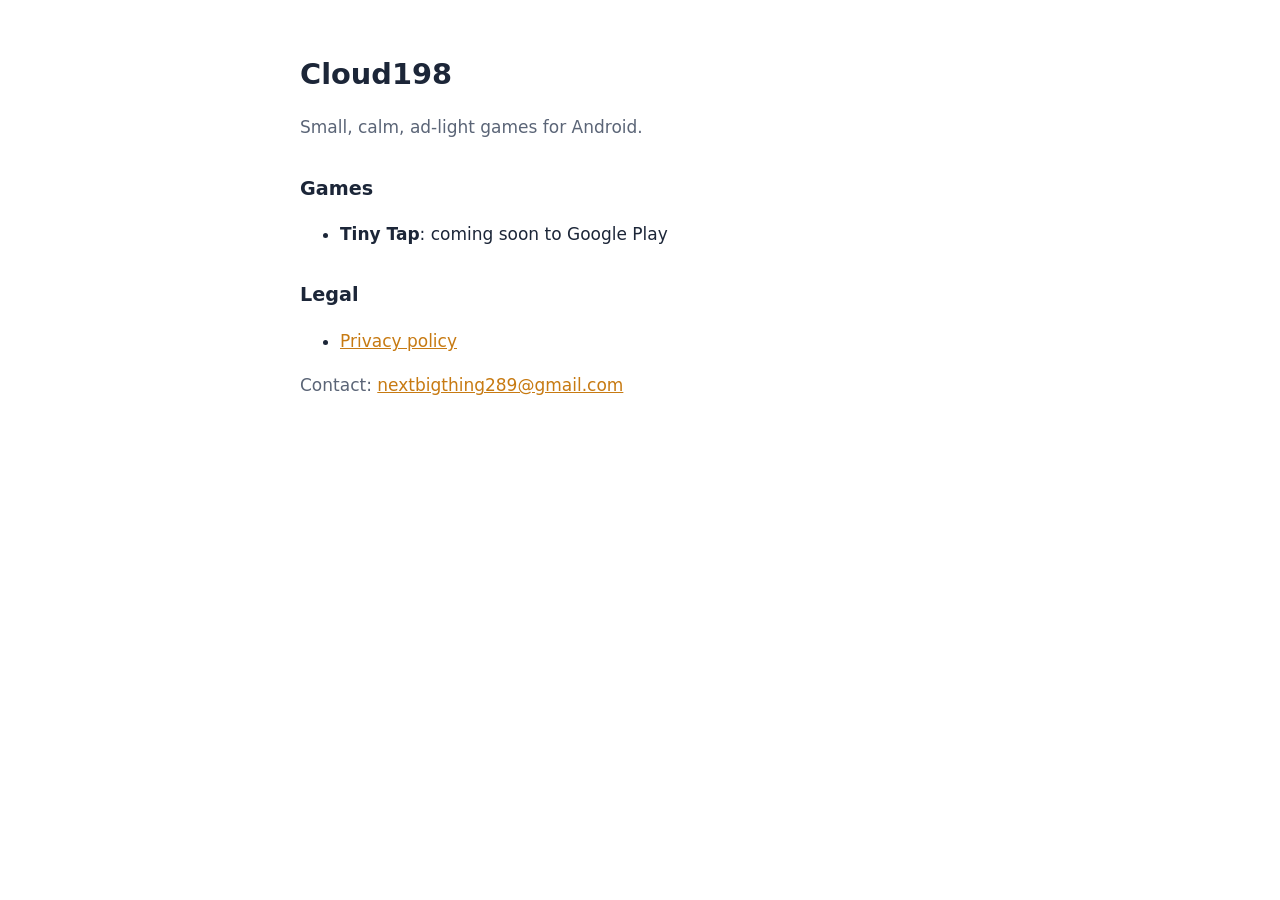
==== index.html @ 1ce3c871 "Developer website and privacy policy for Cloud198" ====
<!doctype html>
<html lang="en">
<head>
  <meta charset="utf-8">
  <meta name="viewport" content="width=device-width, initial-scale=1">
  <title>Cloud198 Games</title>
  <link rel="stylesheet" href="style.css">
</head>
<body>
<main>
  <h1>Cloud198</h1>
  <p class="muted">Small, calm, ad-light games for Android.</p>
  <h2>Games</h2>
  <ul>
    <li><strong>Tiny Tap</strong>: coming soon to Google Play</li>
  </ul>
  <h2>Legal</h2>
  <ul>
    <li><a href="privacy.html">Privacy policy</a></li>
  </ul>
  <p class="muted">Contact: <a href="mailto:nextbigthing289@gmail.com">nextbigthing289@gmail.com</a></p>
</main>
</body>
</html>
---- style.css ----
:root { --bg: #ffffff; --text: #1c2638; --muted: #5b6577; --accent: #c77a12; }
@media (prefers-color-scheme: dark) { :root { --bg: #121722; --text: #e8ecf3; --muted: #a2abbb; --accent: #ffb648; } }
body { background: var(--bg); color: var(--text); font: 17px/1.6 system-ui, -apple-system, "Segoe UI", sans-serif; margin: 0; }
main { max-width: 680px; margin: 0 auto; padding: 32px 16px 64px; }
h1 { font-size: 1.8rem; margin-bottom: 0.2rem; }
h2 { font-size: 1.2rem; margin-top: 2rem; }
.muted { color: var(--muted); }
a { color: var(--accent); }
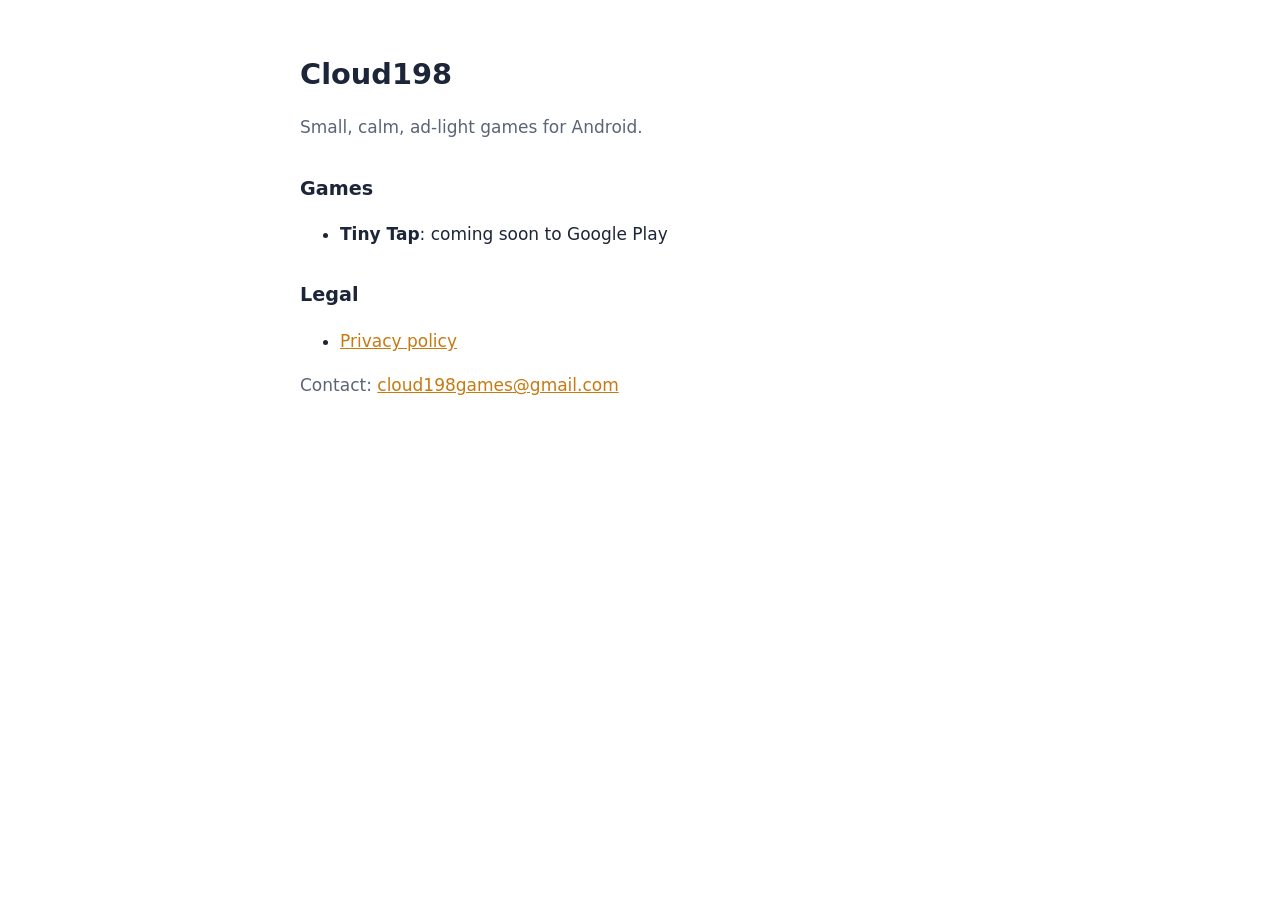
==== commit 772f2f98: "Contact email: cloud198games@gmail.com" ====
--- a/index.html
+++ b/index.html
@@ -18,7 +18,7 @@
   <ul>
     <li><a href="privacy.html">Privacy policy</a></li>
   </ul>
-  <p class="muted">Contact: <a href="mailto:nextbigthing289@gmail.com">nextbigthing289@gmail.com</a></p>
+  <p class="muted">Contact: <a href="mailto:cloud198games@gmail.com">cloud198games@gmail.com</a></p>
 </main>
 </body>
 </html>
